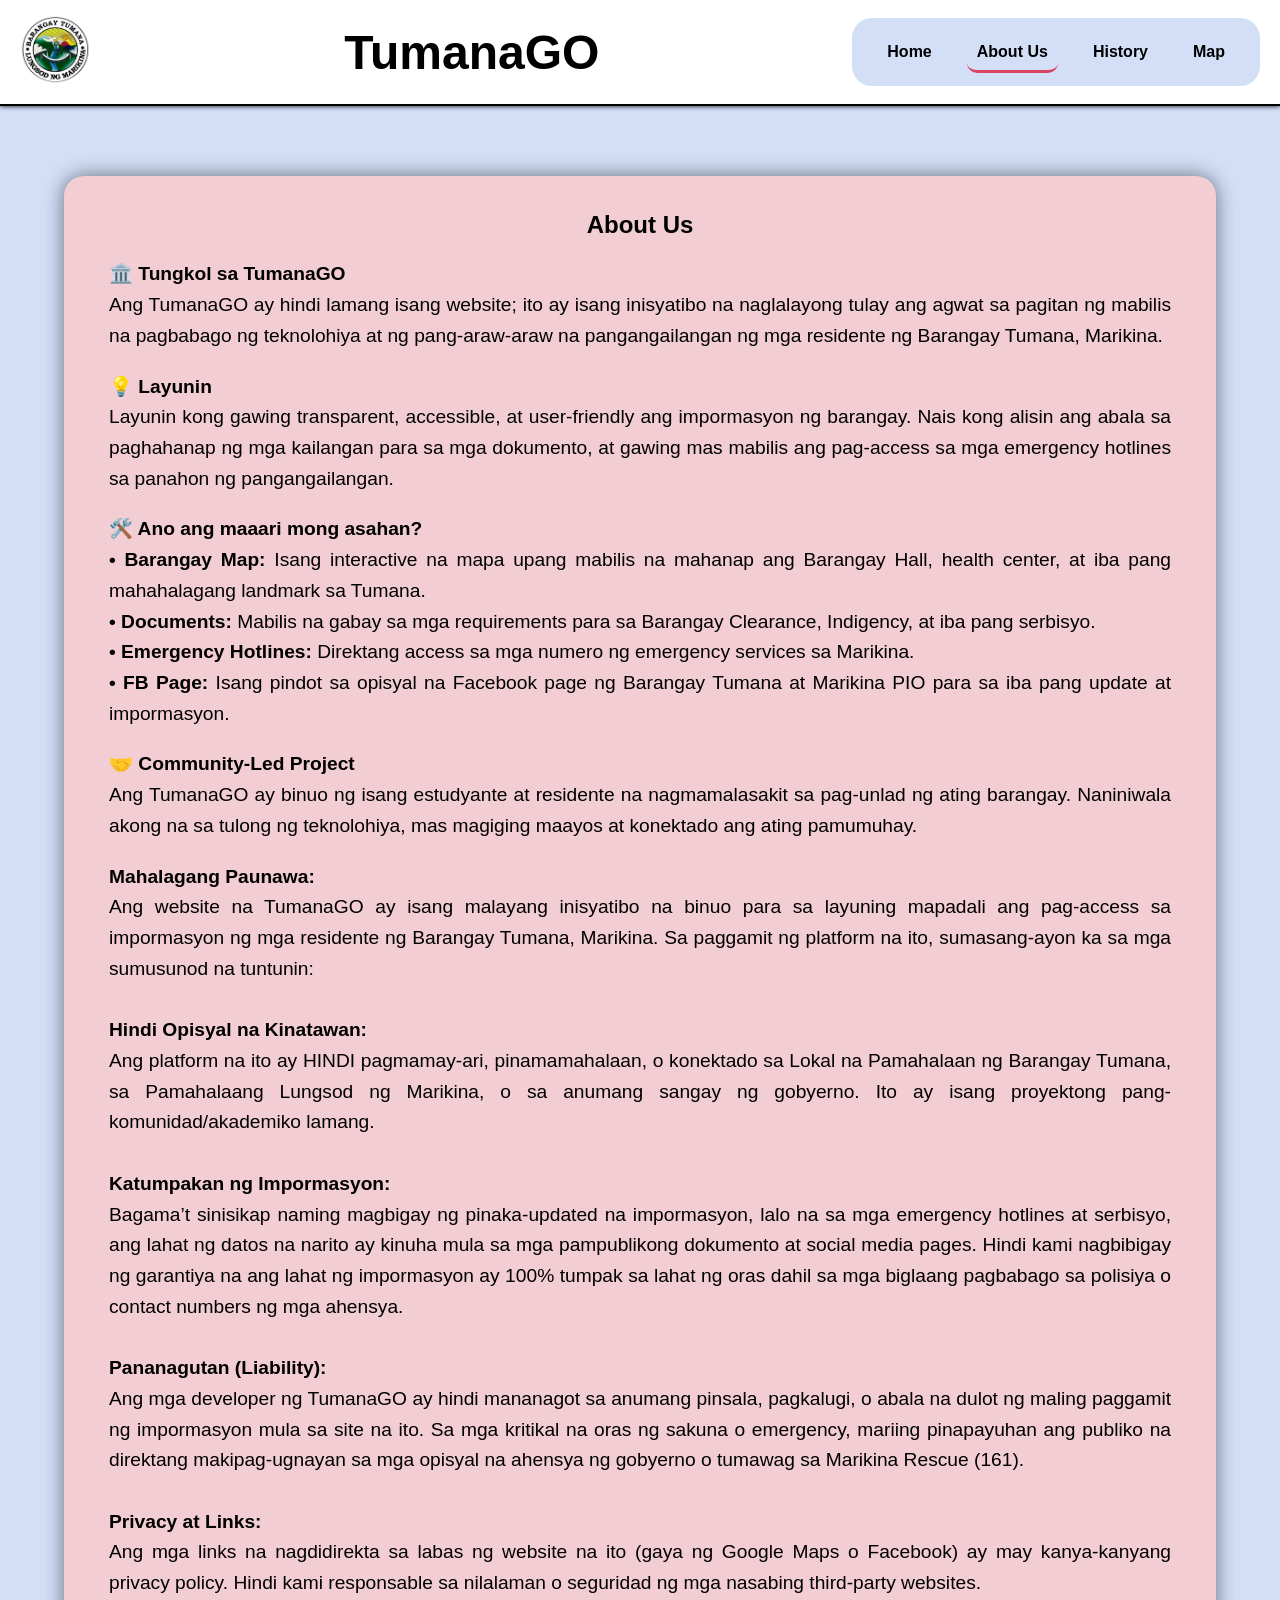
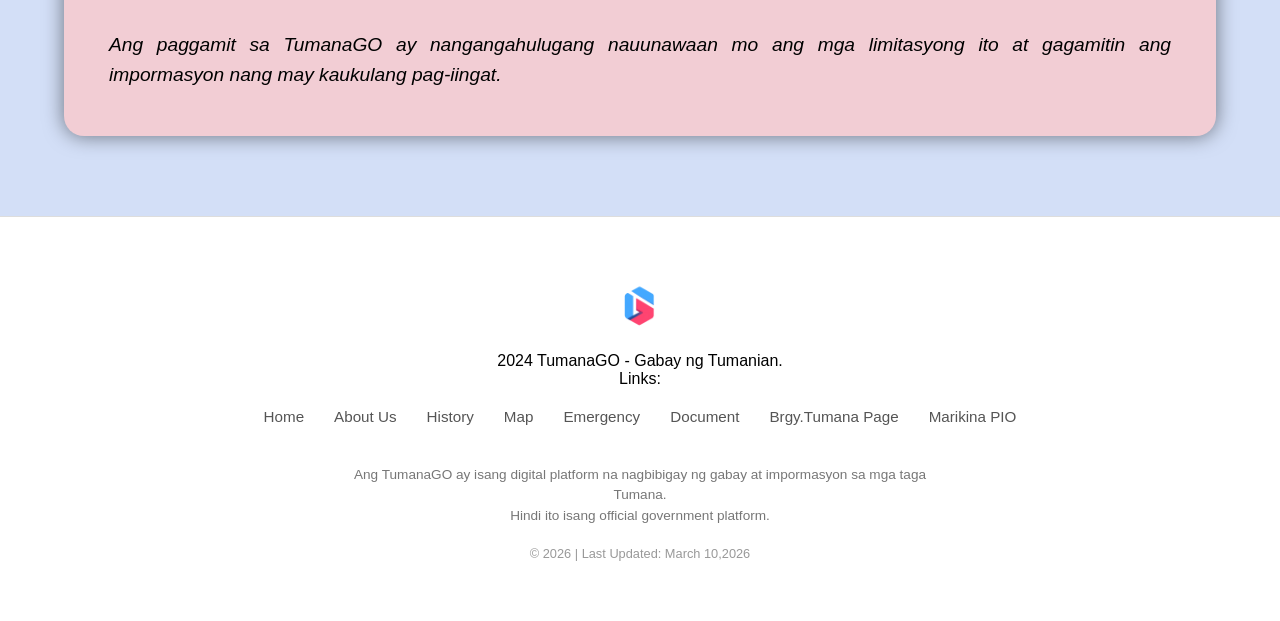
==== aboutus.html @ 1b4adc70 "Add files via upload" ====
<!DOCTYPE html> 
<html lang="en">
<head>
    <meta charset="UTF-8">
    <meta name="viewport" content="width=device-width, initial-scale=1.0">
    <title>About Us | TumanaGO</title>
    <link rel="stylesheet" href="aboutus.css">
    <link rel="icon" type="image/png" sizes="64x64" href="TumanaGO_logo2.png">
    <link rel="stylesheet" href="https://cdnjs.cloudflare.com/ajax/libs/font-awesome/6.5.1/css/all.min.css">
</head>
<body>

    <!-- HEADER AND NAVIGATION -->
    <nav class="navbar">
        <div class="logo">
            <img src="brgytumanalogo-fotor-bg-remover-20260212201259.png" alt="Brgy.Tumana Logo" id="tumanaLogo">
        </div>
        <div class="nameOfWebsite">
            <h3>TumanaGO</h3>
        </div>
        <div class="hamburger" id="hamburger">
            <span></span>
            <span></span>
            <span></span>
        </div>
        <ul class="nav-menu" id="navMenu">
            <li><a href="homepage.html">Home</a></li>
            <li><a href="aboutus.html" class="about_us">About Us</a></li>
            <li><a href="history.html">History</a></li>
            <li><a href="map.html">Map</a></li>
        </ul>
    </nav>

    <!-- ABOUT US SECTION -->
    <article class="about-us" id="aboutus-section">
        <h1>About Us</h1>
        <div class="text">
            <p class="about_tumanaGO">
                <strong>🏛️ Tungkol sa TumanaGO</strong>
                <br>Ang TumanaGO ay hindi lamang isang website; ito ay isang inisyatibo na naglalayong tulay ang agwat sa pagitan ng mabilis na pagbabago
                ng teknolohiya at ng pang-araw-araw na pangangailangan ng mga residente ng Barangay Tumana, Marikina.
            </p>
            <p class="objective">
                <strong>💡 Layunin</strong>
                <br>Layunin kong gawing transparent, accessible, at user-friendly ang impormasyon ng barangay. Nais kong alisin ang abala sa paghahanap
                ng mga kailangan para sa mga dokumento, at gawing mas mabilis ang pag-access sa mga emergency hotlines sa panahon ng pangangailangan.
            </p>
            <p class="needs">
                <strong>🛠️ Ano ang maaari mong asahan?</strong>
                <br><strong>• Barangay Map:</strong> Isang interactive na mapa upang mabilis na mahanap ang Barangay Hall, health center, at iba pang mahahalagang landmark sa Tumana.
                <br><strong>• Documents:</strong> Mabilis na gabay sa mga requirements para sa Barangay Clearance, Indigency, at iba pang serbisyo.
                <br><strong>• Emergency Hotlines:</strong> Direktang access sa mga numero ng emergency services sa Marikina.
                <br><strong>• FB Page:</strong> Isang pindot sa opisyal na Facebook page ng Barangay Tumana at Marikina PIO para sa iba pang update at impormasyon.
            </p>
            <p class="community">
                <strong>🤝 Community-Led Project</strong>
                <br>Ang TumanaGO ay binuo ng isang estudyante at residente na nagmamalasakit sa pag-unlad ng ating barangay. Naniniwala akong na sa tulong ng
                teknolohiya, mas magiging maayos at konektado ang ating pamumuhay.
            </p>
            <p>
                <strong>Mahalagang Paunawa:</strong>
                <br>Ang website na TumanaGO ay isang malayang inisyatibo na binuo para sa layuning mapadali ang pag-access sa impormasyon ng mga residente ng Barangay Tumana, Marikina. Sa paggamit
                ng platform na ito, sumasang-ayon ka sa mga sumusunod na tuntunin:
                <br>
                <br>
                <strong>Hindi Opisyal na Kinatawan:</strong> 
                <br>Ang platform na ito ay HINDI pagmamay-ari, pinamamahalaan, o konektado sa Lokal na Pamahalaan ng Barangay Tumana, sa Pamahalaang Lungsod ng Marikina,
                o sa anumang sangay ng gobyerno. Ito ay isang proyektong pang-komunidad/akademiko lamang. 
                <br>
                <br>
                <strong>Katumpakan ng Impormasyon:</strong>
                <br>Bagama’t sinisikap naming magbigay ng pinaka-updated na impormasyon,
                lalo na sa mga emergency hotlines at serbisyo, ang lahat ng datos na narito ay kinuha mula sa mga pampublikong dokumento at social media pages. Hindi kami nagbibigay ng garantiya na ang
                lahat ng impormasyon ay 100% tumpak sa lahat ng oras dahil sa mga biglaang pagbabago sa polisiya o contact numbers ng mga ahensya.
                <br>
                <br>
                <strong>Pananagutan (Liability):</strong>
                <br>Ang mga developer ng TumanaGO ay hindi mananagot sa anumang pinsala, pagkalugi, o abala na dulot ng maling paggamit ng impormasyon mula sa site na ito. Sa 
                mga kritikal na oras ng sakuna o emergency, mariing pinapayuhan ang publiko na direktang makipag-ugnayan sa mga opisyal na ahensya ng gobyerno o tumawag sa Marikina Rescue (161).
                <br>
                <br>
                <strong>Privacy at Links:</strong> 
                <br>Ang mga links na nagdidirekta sa labas ng website na ito (gaya ng Google Maps o Facebook) ay may kanya-kanyang privacy policy. Hindi kami responsable sa nilalaman o
                seguridad ng mga nasabing third-party websites.
                <br>
                <br>
                <i>Ang paggamit sa TumanaGO ay nangangahulugang nauunawaan mo ang mga limitasyong ito at gagamitin ang impormasyon nang may kaukulang pag-iingat.</i>
            </p>
        </div>
    </article>
    
    <!-- FOOTER -->
    <footer class="footer">
        <img src="TumanaGO_logo.png" alt="TumanaGO Logo" class="Logo_footer">
        <p>2024 TumanaGO - Gabay ng Tumanian.</p>
        <p class="linkp">Links:</p>
        <div class="links">
            <a href="homepage.html">Home</a>
            <a href="aboutus.html">About Us</a>
            <a href="history.html">History</a>
            <a href="map.html">Map</a>
            <a href="emergency.html">Emergency</a>
            <a href="document.html">Document</a>
            <a href="https://www.facebook.com/profile.php?id=61555499006158">Brgy.Tumana Page</a>
            <a href="https://www.facebook.com/MarikinaPIO">Marikina PIO</a>
        </div>
        <div class="disclaimer">
            <p>Ang TumanaGO ay isang digital platform na nagbibigay ng gabay at impormasyon sa mga taga Tumana. 
            <br>Hindi ito isang official government platform.</p>
        </div>
        <div class="update">
            <p>&copy; 2026 | Last Updated: March 10,2026</p>
        </div>
    </footer>
    <script src="aboutus.js"></script>
</body>
</html>
---- aboutus.css ----
* {
  margin: 0;
  padding: 0;
  box-sizing: border-box;
  font-family: Arial;
}
body{
  background-color: rgb(211, 223, 247);
}

/*navigation*/
.navbar {
  display: flex;
  justify-content: space-between;
  align-items: center;
  flex-wrap: wrap;
  background: white;
  padding: 15px 20px;
  position: relative;
  border-bottom: 2px solid black;
  box-shadow: 0 0 5px black;
}
#tumanaLogo {
  max-height: 70px; 
  width: auto;     
  margin: 0;    
}

@media (max-width: 768px) {
  #tumanaLogo {
    max-height: 50px; 
  }
}
h3{
    font-size: clamp(2rem, 4vw, 3rem);
}
.about_us {
  border-bottom: 3px solid rgb(219, 68, 96);
}
.nav-menu {
  display: flex;
  list-style: none;
  gap: 25px;
  background-color: rgb(211, 223, 247);
  padding: 25px;
  border-radius: 20px;
}
.nav-menu li a {
  color: black;
  font-weight: bold;
  text-decoration: none;
  font-size: 16px;
  padding: 10px;
  border-radius: 10px;
  transition: box-shadow 0.3s ease;
}
.nav-menu li a:hover{
  box-shadow: 0 0 10px black;
  background-color: rgb(242, 205, 212);
}
.hamburger {
  display: none;
  flex-direction: column;
  cursor: pointer;
}
.hamburger span {
  background: black;
  height: 3px;
  width: 25px;
  margin: 4px 0;
  transition: 0.3s;
}
@media (max-width: 768px) {

  .hamburger {
    display: flex;
  }

  @media (max-width: 768px) {
  .nav-menu {
  position: absolute;
  top: 100%; 
  right: 10px;
  background: rgb(251, 236, 239);
  flex-direction: column;
  width: 200px;
  display: none;
  padding: 20px 10px;
  border-radius: 15px;
  box-shadow: 0 4px 15px rgba(0,0,0,0.2); 
  z-index: 1000;
  }

  .nav-menu.active {
    display: flex;
  }
}

  .nav-menu li {
    margin: 10px 0;
  }
}

@keyframes slideDown {
  from {
    opacity: 0;
    transform: translateY(-10px);
  }
  to {
    opacity: 1;
    transform: translateY(0);
  }
}

/* ABOUT US */
.about-us{
  display: flex;
  flex-direction: column;
  background-color: rgb(242, 205, 212);
  padding: 30px;
  display: flex;
  justify-content: center;
  align-items: center;
  width: 90%;
  max-width: auto;
  margin: 30px auto;
  border-radius: 20px;
  box-shadow: 0 0 20px rgba(0,0,0,0.5);
  margin: 70px auto;
  text-align: justify;
  line-height: 1.6;
}
.text{
  padding: 15px;
  display: flex;
  flex-direction: column;
  gap: 20px;
  font-size: clamp(1rem, 2vw, 1.2rem);
}

/* FOOTER */
.footer {
  margin-top: 5rem; 
  padding: 40px 20px;
  text-align: center;
  background-color: white;
  border-top: 1px solid #ddd;
  display: flex;
  flex-direction: column;
  align-items: center;
}
.Logo_footer {
  height: 60px; 
  margin-bottom: 15px;
}
.links {
  display: flex; 
  flex-wrap: wrap; 
  justify-content: center;
  gap: 15px 30px; 
  max-width: 800px; 
  margin: 20px auto;
}
.links a {
  color: #555;
  text-decoration: none;
  font-size: 0.95rem;
  transition: color 0.3s ease;
  white-space: nowrap; 
}

.links a:hover {
  color: rgb(232, 28, 66);
}
.disclaimer {
  margin-top: 20px;
  font-size: 0.85rem;
  color: #777;
  max-width: 600px;
  line-height: 1.5;
}

.update {
  margin-top: 20px;
  font-size: 0.8rem;
  color: #999;
}
@media (min-width: 1024px) {
  .footer {
    padding: 60px 20px;
  }
}
@media (max-width: 600px) {
  .footer {
    margin-top: 3rem;
    padding: 20px 10px;
  }
  
  .links {
    display: grid; 
    grid-template-columns: repeat(2, 1fr); 
    gap: 10px;
  }

  .Logo_footer {
    height: 45px;
  }
  
  .disclaimer {
    font-size: 0.8rem;
  }
}
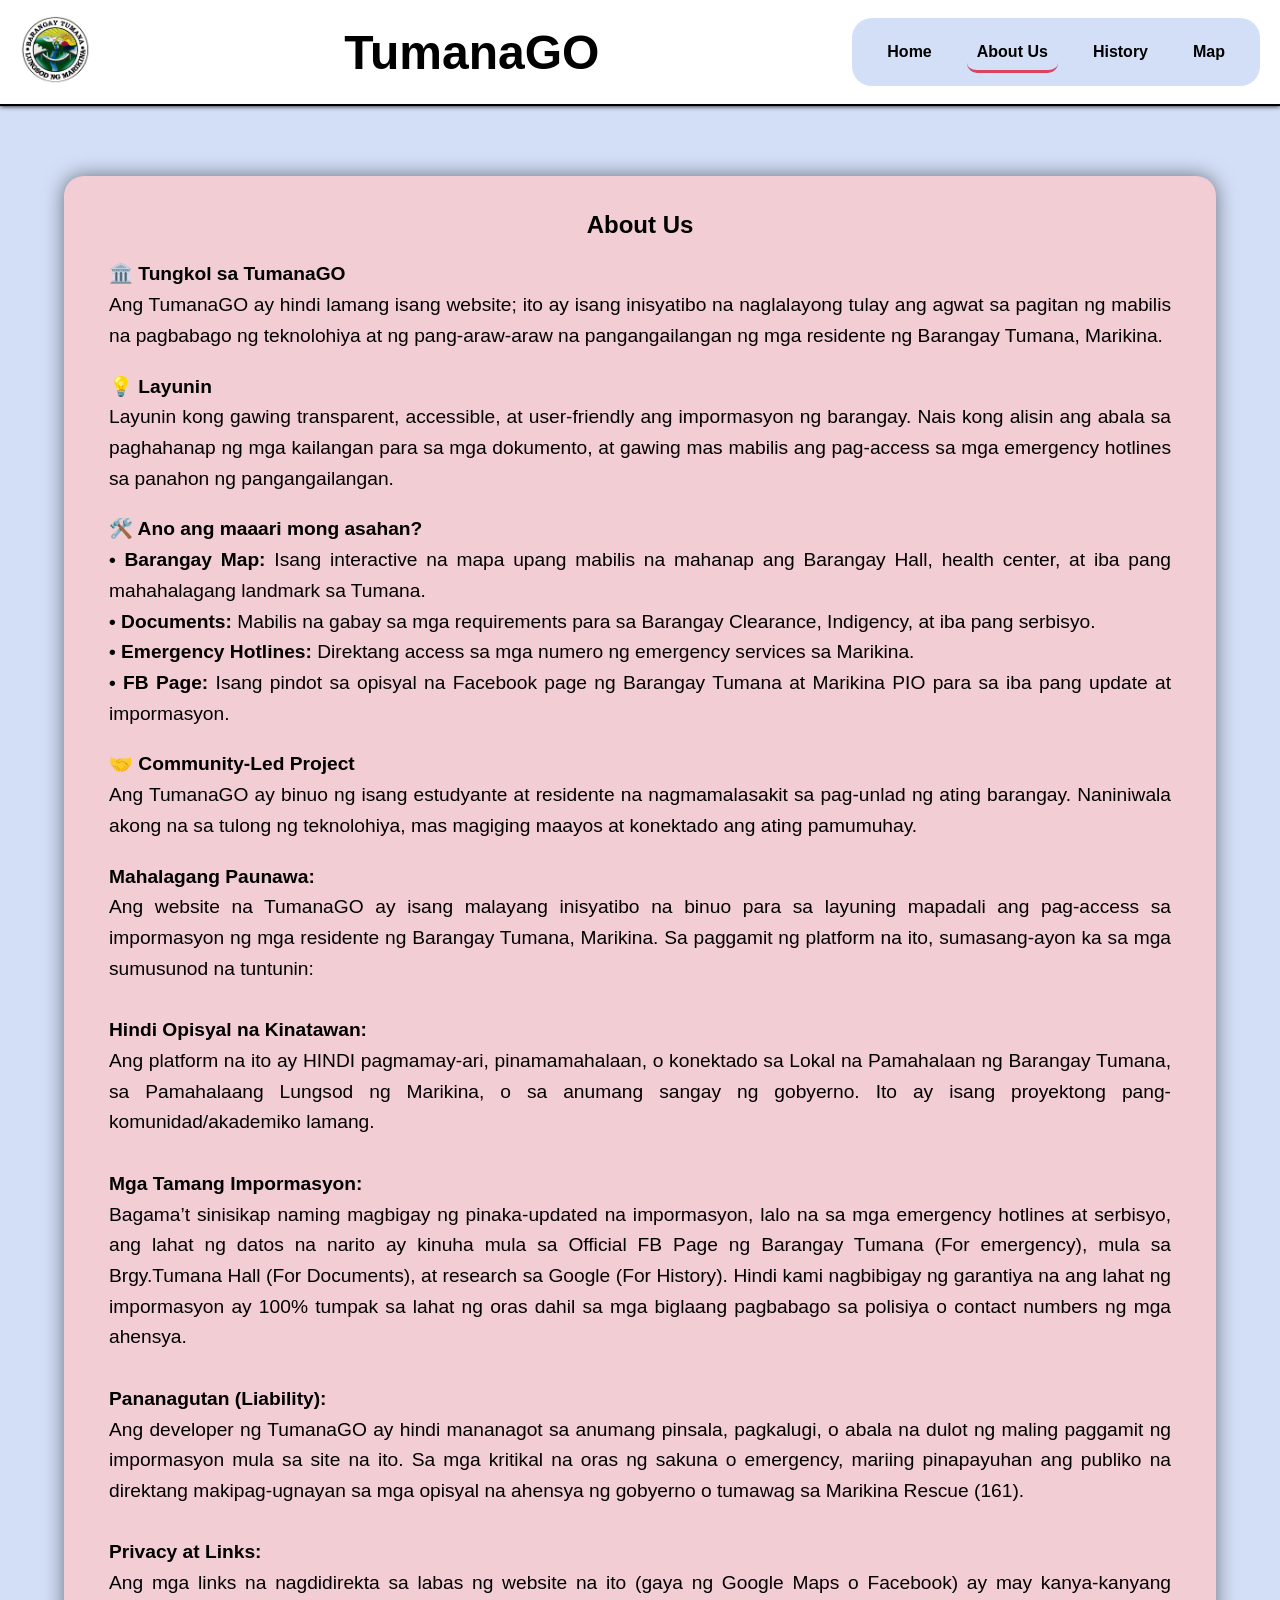
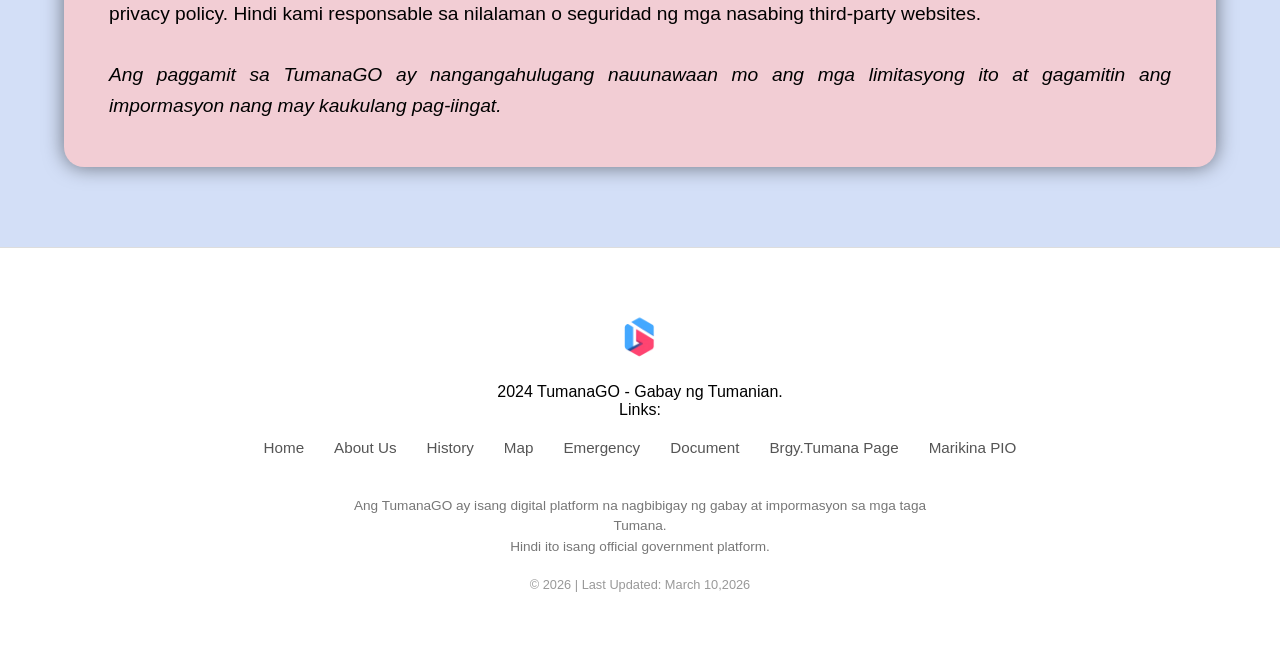
==== commit d9c1058c: "Update information accuracy section in aboutus.html" ====
--- a/aboutus.html
+++ b/aboutus.html
@@ -68,14 +68,14 @@
                 o sa anumang sangay ng gobyerno. Ito ay isang proyektong pang-komunidad/akademiko lamang. 
                 <br>
                 <br>
-                <strong>Katumpakan ng Impormasyon:</strong>
+                <strong>Mga Tamang Impormasyon:</strong>
                 <br>Bagama’t sinisikap naming magbigay ng pinaka-updated na impormasyon,
-                lalo na sa mga emergency hotlines at serbisyo, ang lahat ng datos na narito ay kinuha mula sa mga pampublikong dokumento at social media pages. Hindi kami nagbibigay ng garantiya na ang
-                lahat ng impormasyon ay 100% tumpak sa lahat ng oras dahil sa mga biglaang pagbabago sa polisiya o contact numbers ng mga ahensya.
+                lalo na sa mga emergency hotlines at serbisyo, ang lahat ng datos na narito ay kinuha mula sa Official FB Page ng Barangay Tumana (For emergency), mula sa Brgy.Tumana Hall (For Documents), at research sa Google (For History).
+                Hindi kami nagbibigay ng garantiya na ang lahat ng impormasyon ay 100% tumpak sa lahat ng oras dahil sa mga biglaang pagbabago sa polisiya o contact numbers ng mga ahensya.
                 <br>
                 <br>
                 <strong>Pananagutan (Liability):</strong>
-                <br>Ang mga developer ng TumanaGO ay hindi mananagot sa anumang pinsala, pagkalugi, o abala na dulot ng maling paggamit ng impormasyon mula sa site na ito. Sa 
+                <br>Ang developer ng TumanaGO ay hindi mananagot sa anumang pinsala, pagkalugi, o abala na dulot ng maling paggamit ng impormasyon mula sa site na ito. Sa 
                 mga kritikal na oras ng sakuna o emergency, mariing pinapayuhan ang publiko na direktang makipag-ugnayan sa mga opisyal na ahensya ng gobyerno o tumawag sa Marikina Rescue (161).
                 <br>
                 <br>
@@ -114,4 +114,4 @@
     </footer>
     <script src="aboutus.js"></script>
 </body>
-</html>+</html>
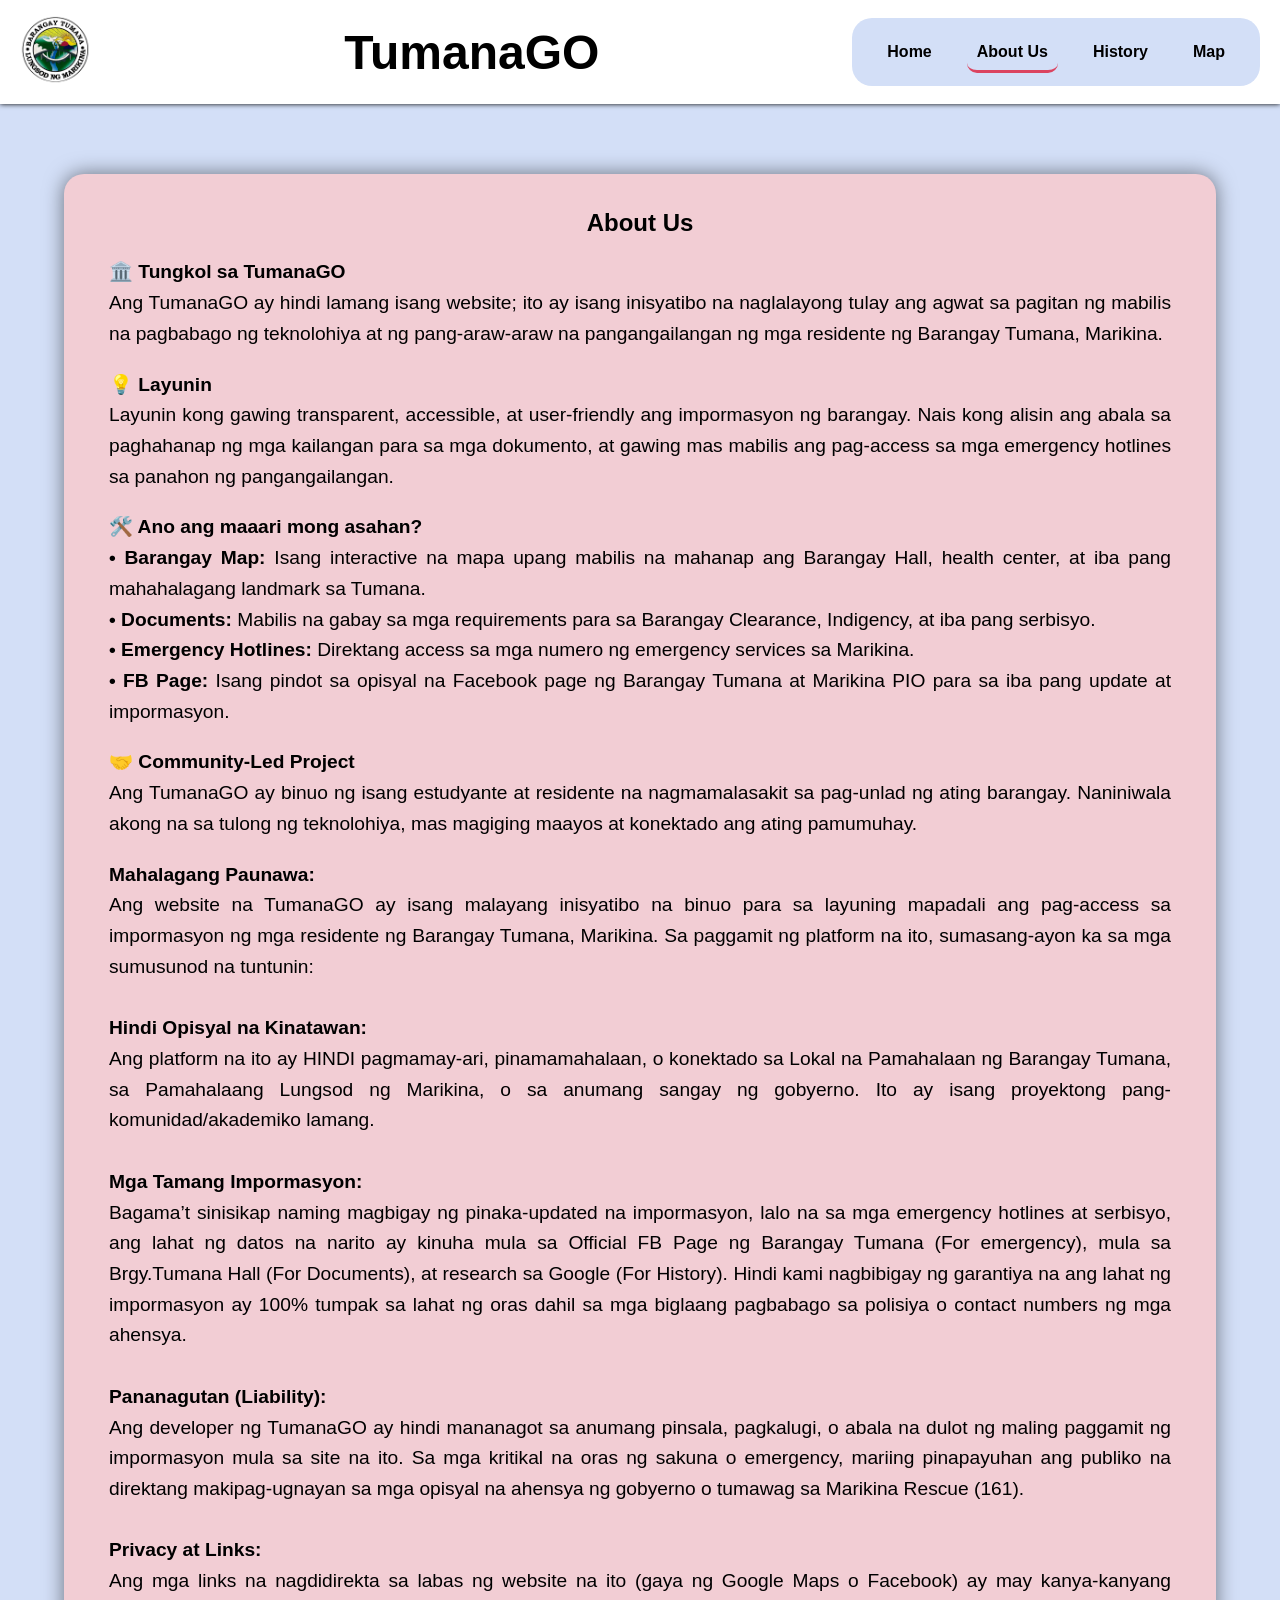
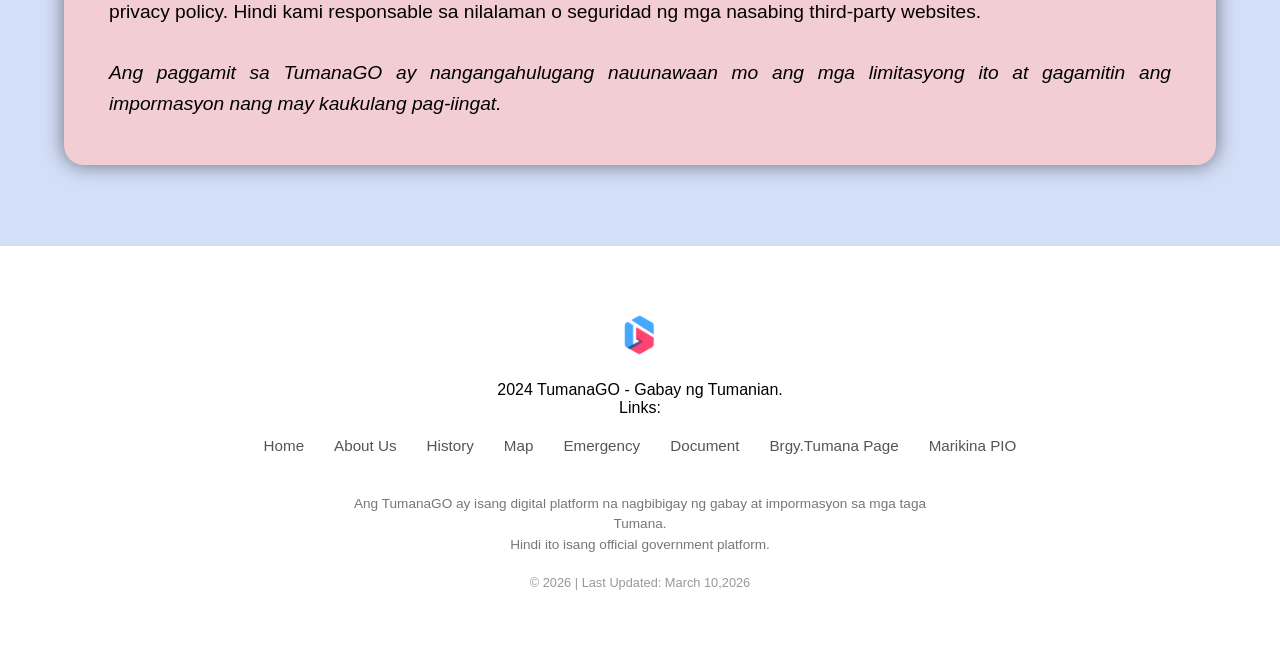
==== commit da560a91: "Integrate Google Tag Manager in aboutus.html Added Google Tag Manager scripts for tracking." ====
--- a/aboutus.html
+++ b/aboutus.html
@@ -7,6 +7,15 @@
     <link rel="stylesheet" href="aboutus.css">
     <link rel="icon" type="image/png" sizes="64x64" href="TumanaGO_logo2.png">
     <link rel="stylesheet" href="https://cdnjs.cloudflare.com/ajax/libs/font-awesome/6.5.1/css/all.min.css">
+
+    <script async src="https://www.googletagmanager.com/gtag/js?id=G-9ZVQ9377DM"></script>
+    <script>
+        window.dataLayer = window.dataLayer || [];
+        function gtag(){dataLayer.push(arguments);}
+        gtag('js', new Date());
+
+        gtag('config', 'G-9ZVQ9377DM');
+    </script>
 </head>
 <body>
 
--- a/aboutus.css
+++ b/aboutus.css
@@ -17,7 +17,6 @@
   background: white;
   padding: 15px 20px;
   position: relative;
-  border-bottom: 2px solid black;
   box-shadow: 0 0 5px black;
 }
 #tumanaLogo {
@@ -209,4 +208,10 @@
   .disclaimer {
     font-size: 0.8rem;
   }
-}+}
+
+/* remove highlight */
+.navbar, .small_links, .footer{
+    -webkit-tap-highlight-color: transparent;
+    outline: none;
+}
